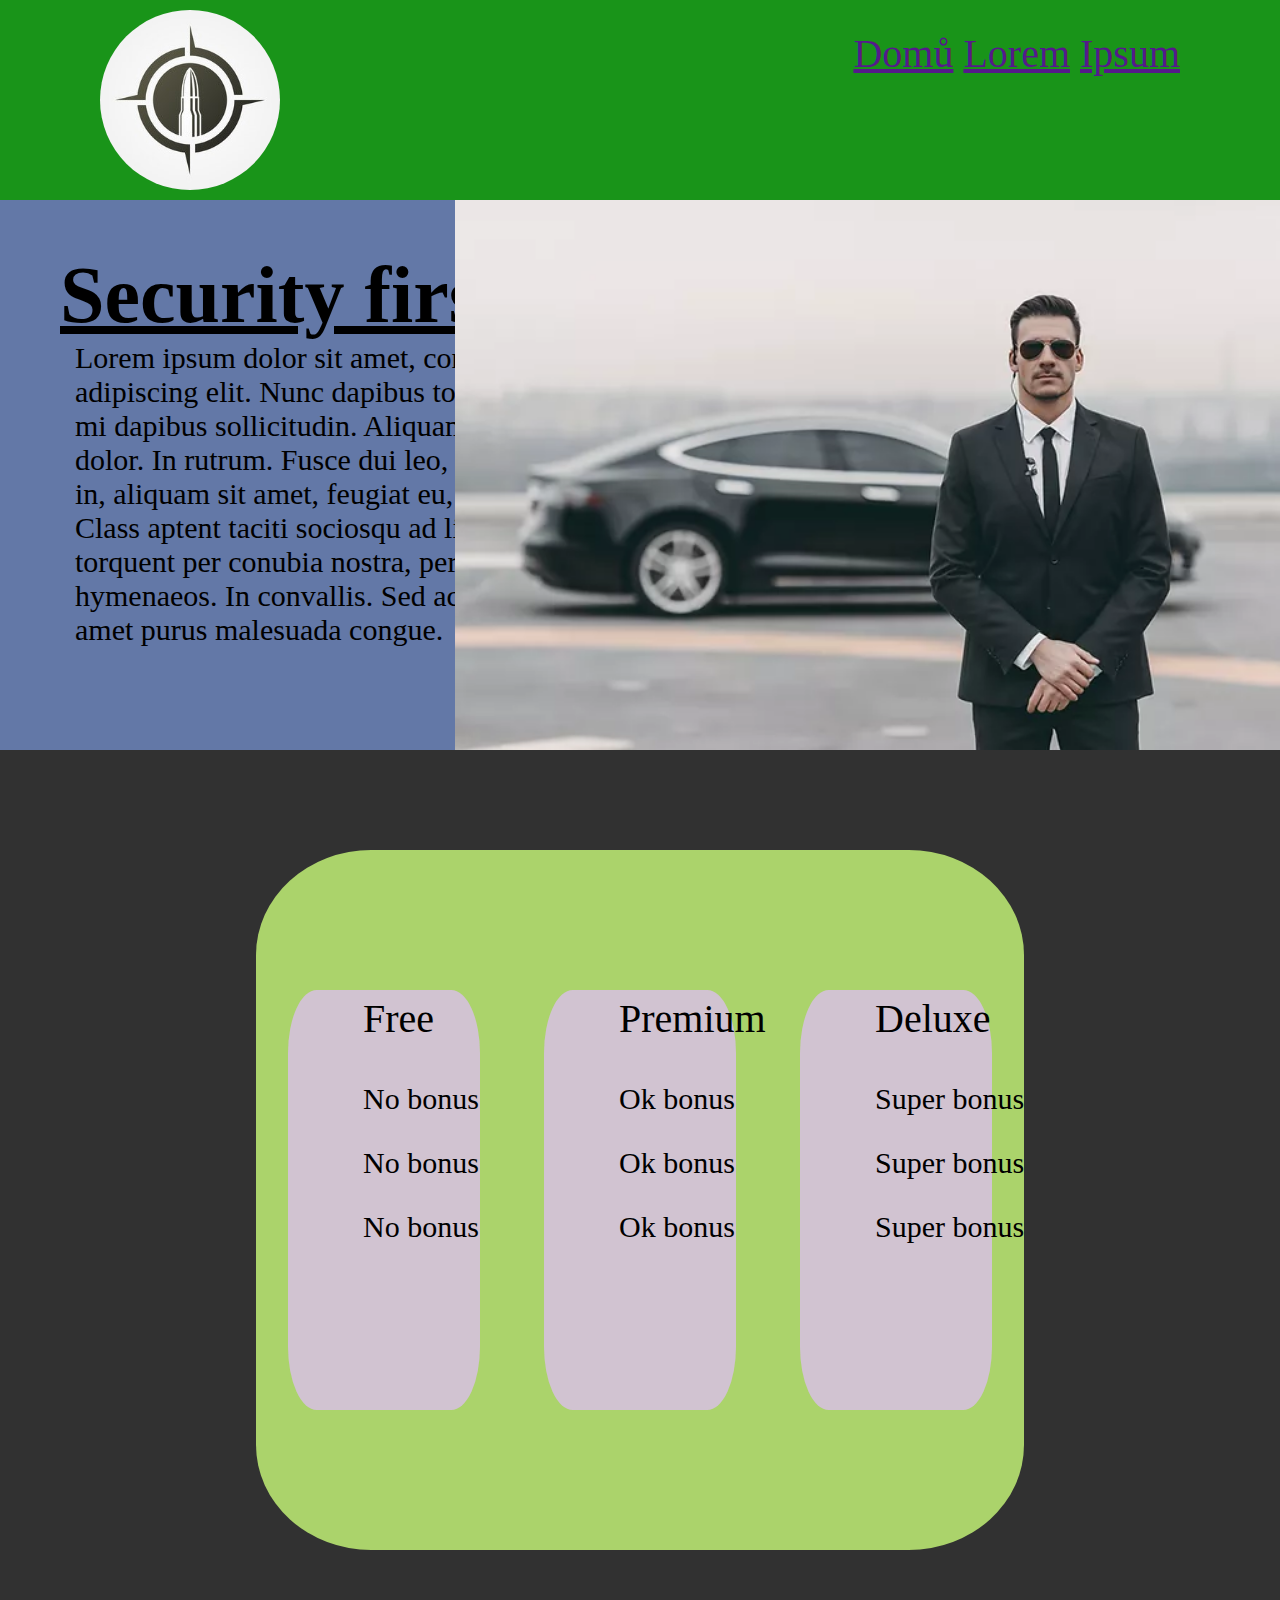
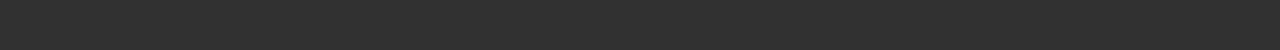
==== site/index.html @ 86f046a7 "Add files via upload" ====
<!DOCTYPE html>
<html lang="en">
<head>
	<meta charset="UTF-8">
	<meta http-equiv="X-UA-Compatible" content="IE=edge">
	<meta name="viewport" content="width=device-width, initial-scale=1.0">
	<title>Document</title>
	<link rel="stylesheet" href="index.css">
</head>

<body>
	<div class="container">
		<img src="bullet.jpg" alt="bullet" class="bullet">
		<nav>
			<ul>
				<li><a href="">Domů</a></li>
				<li><a href="">Lorem</a></li>
				<li><a href="">Ipsum</a></li>
			</ul>
		</nav>
	</div>
    <div class="container2" >
        <h1>Security first</h1>
        <p>Lorem ipsum dolor sit amet, consectetuer adipiscing elit. Nunc dapibus tortor vel mi dapibus sollicitudin. Aliquam id dolor. In rutrum. Fusce dui leo, imperdiet in, aliquam sit amet, feugiat eu, orci. Class aptent taciti sociosqu ad litora torquent per conubia nostra, per inceptos hymenaeos. In convallis. Sed ac dolor sit amet purus malesuada congue.</p>
        <img src="sec.jpg" alt="sec" class="sec">
    </div>
    <div class="container3" >
		<div class="nabidka1 nabidka" >
			<p class="hr1">Free</p>
			<p class="b1">No bonus</p>
			<p class="b1">No bonus</p>
			<p class="b1">No bonus</p>
		</div>
		<div class="nabidka2 nabidka" >
			<p class="hr2">Premium</p>
			<p class="b2">Ok bonus</p>
			<p class="b2">Ok bonus</p>
			<p class="b2">Ok bonus</p>
		</div>
		<div class="nabidka3 nabidka" >
			<p class="hr3">Deluxe</p>
			<p class="b3">Super bonus</p>
			<p class="b3">Super bonus</p>
			<p class="b3">Super bonus</p>
		</div>

    </div>
</body>
</html>
---- site/index.css ----
body { 
    margin: 0;
    padding: 0;
    background-color: rgba(0, 0, 0, 0.808); 
}

.container{
    width: 100%;
    height: 200px;
    background-color: rgb(25, 148, 25);
    margin: auto;
    margin-bottom: 0;
    display:flex;
    flex-wrap: nowrap;
 }

.bullet{
    display:inline-block;
    margin-top:10px;
    margin-left:100px;
    border-radius: 50%;
    height: 180px;
    width: 180px;
    transition: 0.3s;
  }

.bullet:hover{
    height: 200px;
    width: 200px;
    transition: 0.3s;
    margin-top:0px;
}

.container2{
    width: 100%;
    height: 550px;
    background-color: rgb(99, 120, 167);
    margin: auto;
    margin-top: 0px;
    position: relative;
}

.sec{
    width: auto;
    height: 100%;
    margin-left: 100px;
    position:absolute;
    top: 0;
    right: 0;
  }

h1{
    font-size: 80px;
    margin:auto;
    padding-top: 50px;
    padding-left: 60px;
    text-decoration: underline;
    float:left;
   }

p{
    margin-top: 0px;
    margin-left: 75px;
    font-size: 30px;
    width: 500px;
    float:bottom;
}



.container3{
    width: 60%;
    height: 700px;
    background-color: rgb(171, 211, 107);
    margin: auto;
    margin-top: 100px;
    margin-bottom: 100px;
    display: flex;
    border-radius: 15%;
}
ul{
    position:absolute;
    right: 100px;
    font-size: 40px;
    display: inline-block;
    margin-top:30px;
    margin-left: 10px;
}
li{
    display: inline-block;
    color:black;
}
.nabidka1{
    background-color: rgb(209, 195, 209);
    width: 25%;
    height: 60%;
    margin: auto;
    margin-top: 10;
    border-radius: 15%;
    transition: 0.5s;
}
.nabidka2{
    background-color: rgb(209, 195, 209);
    width: 25%;
    height: 60%;
    margin: auto;
    margin-top: 10;
    border-radius: 15%;
    transition: 0.5s;
}
.nabidka3{
    background-color: rgb(209, 195, 209);
    margin: auto;
    width: 25%;
    height: 60%;
    margin-top: 10;
    border-radius: 15%;
    transition: 0.5s;
}
.nabidka:hover{
    transform: scale(1.2);
    transition: 0.5s;
}

.hr1{
    font-size: 40px;  
    margin-top: 5px;
}
.hr2{
    font-size: 40px;  
    margin-top: 5px;
}
.hr3{
    font-size: 40px;  
    margin-top: 5px;
}
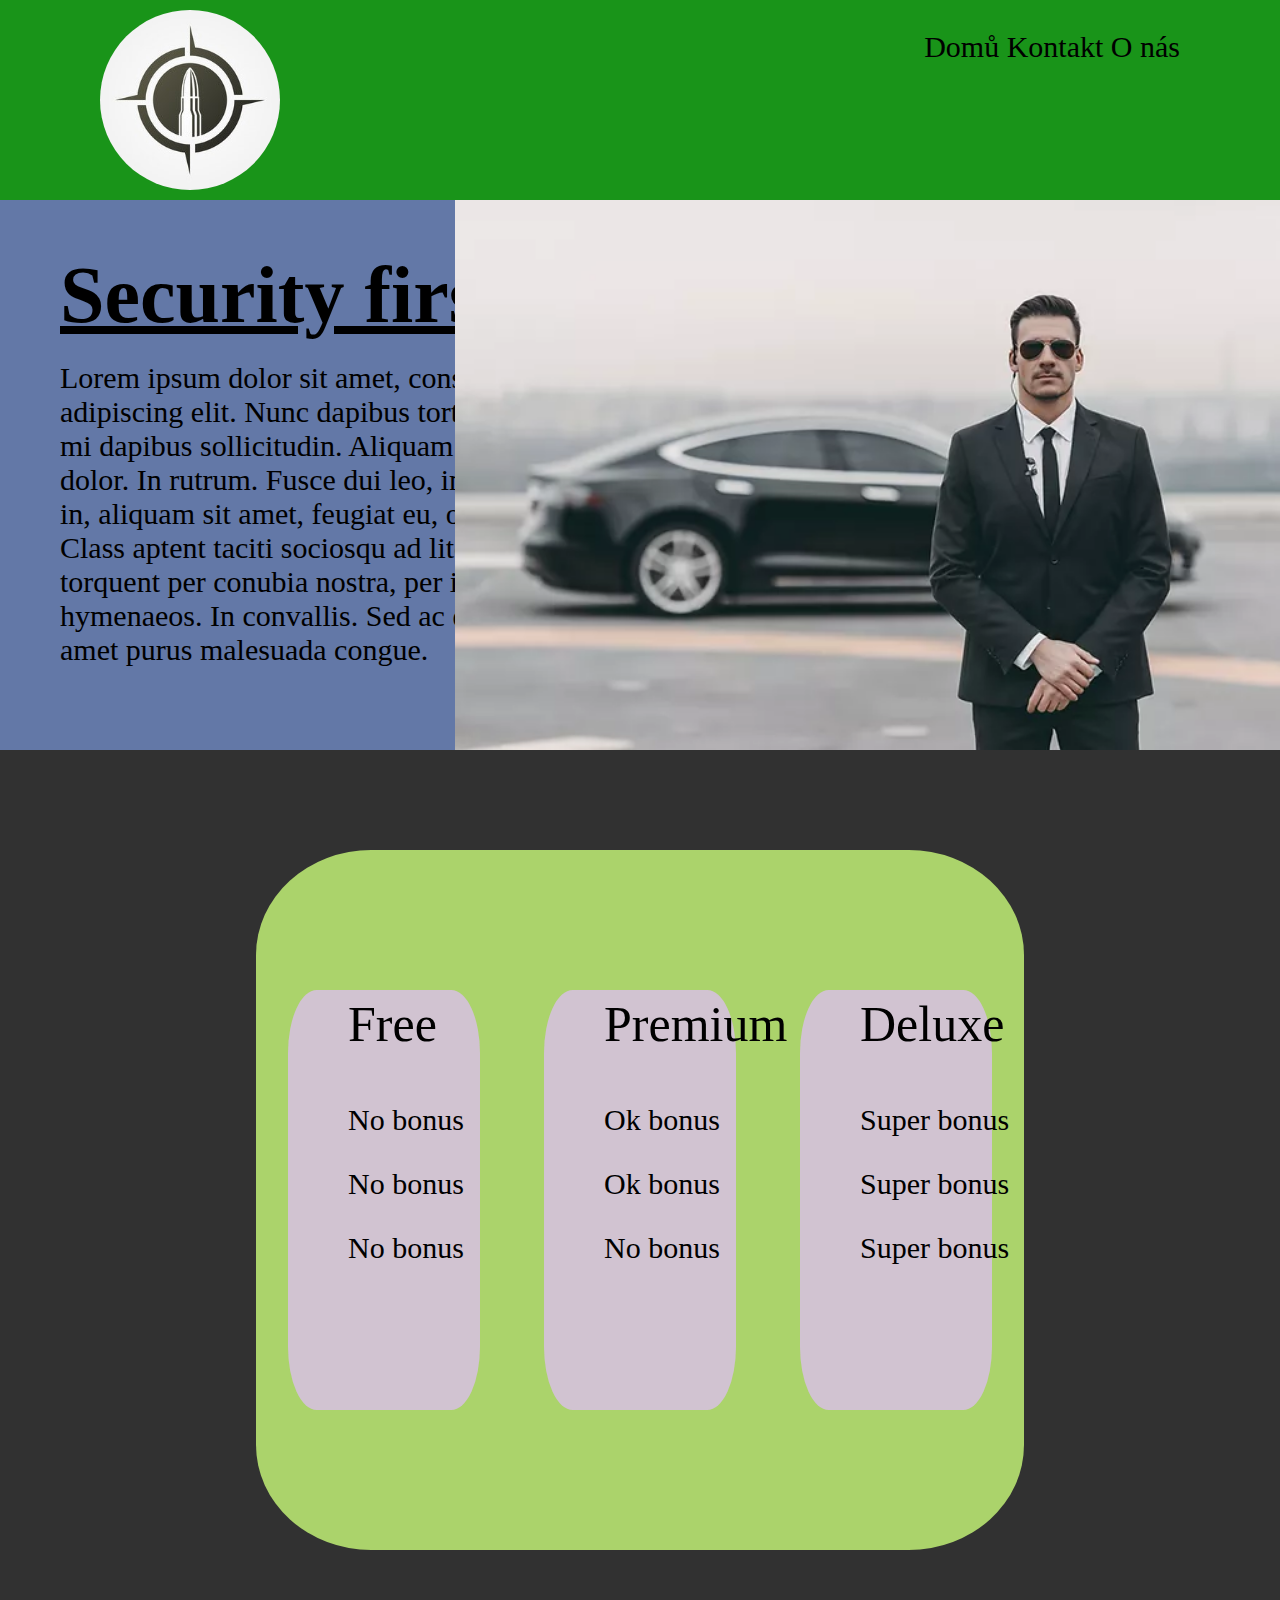
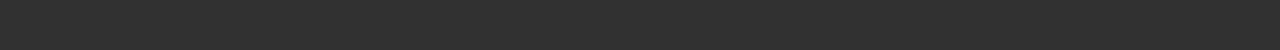
==== commit a5165d20: "Add files via upload" ====
--- a/site/index.html
+++ b/site/index.html
@@ -9,22 +9,22 @@
 </head>
 
 <body>
-	<div class="container">
+<header>
 		<img src="bullet.jpg" alt="bullet" class="bullet">
 		<nav>
 			<ul>
-				<li><a href="">Domů</a></li>
-				<li><a href="">Lorem</a></li>
-				<li><a href="">Ipsum</a></li>
+				<li><a class="domu"   href="">Domů</a></li>
+				<li><a class="kontakt"href="">Kontakt</a></li>
+				<li><a class="onas"href="">O nás</a></li>
 			</ul>
 		</nav>
-	</div>
-    <div class="container2" >
+	</header>
+    <div class="container" >
         <h1>Security first</h1>
         <p>Lorem ipsum dolor sit amet, consectetuer adipiscing elit. Nunc dapibus tortor vel mi dapibus sollicitudin. Aliquam id dolor. In rutrum. Fusce dui leo, imperdiet in, aliquam sit amet, feugiat eu, orci. Class aptent taciti sociosqu ad litora torquent per conubia nostra, per inceptos hymenaeos. In convallis. Sed ac dolor sit amet purus malesuada congue.</p>
         <img src="sec.jpg" alt="sec" class="sec">
     </div>
-    <div class="container3" >
+    <div class="container2" >
 		<div class="nabidka1 nabidka" >
 			<p class="hr1">Free</p>
 			<p class="b1">No bonus</p>
@@ -35,7 +35,7 @@
 			<p class="hr2">Premium</p>
 			<p class="b2">Ok bonus</p>
 			<p class="b2">Ok bonus</p>
-			<p class="b2">Ok bonus</p>
+			<p class="b2">No bonus</p>
 		</div>
 		<div class="nabidka3 nabidka" >
 			<p class="hr3">Deluxe</p>
--- a/site/index.css
+++ b/site/index.css
@@ -4,7 +4,7 @@
     background-color: rgba(0, 0, 0, 0.808); 
 }
 
-.container{
+header{
     width: 100%;
     height: 200px;
     background-color: rgb(25, 148, 25);
@@ -12,6 +12,7 @@
     margin-bottom: 0;
     display:flex;
     flex-wrap: nowrap;
+    transition: 0.3s;
  }
 
 .bullet{
@@ -31,7 +32,7 @@
     margin-top:0px;
 }
 
-.container2{
+.container{
     width: 100%;
     height: 550px;
     background-color: rgb(99, 120, 167);
@@ -56,19 +57,18 @@
     padding-left: 60px;
     text-decoration: underline;
     float:left;
+    margin-bottom: 20px;
    }
 
 p{
     margin-top: 0px;
-    margin-left: 75px;
+    margin-left: 60px;
     font-size: 30px;
     width: 500px;
     float:bottom;
 }
 
-
-
-.container3{
+.container2{
     width: 60%;
     height: 700px;
     background-color: rgb(171, 211, 107);
@@ -81,16 +81,21 @@
 ul{
     position:absolute;
     right: 100px;
-    font-size: 40px;
+    font-size: 30px;
     display: inline-block;
     margin-top:30px;
     margin-left: 10px;
 }
 li{
     display: inline-block;
+}
+
+a{
     color:black;
+    text-decoration: 0;
 }
-.nabidka1{
+
+.nabidka{
     background-color: rgb(209, 195, 209);
     width: 25%;
     height: 60%;
@@ -99,38 +104,34 @@
     border-radius: 15%;
     transition: 0.5s;
 }
-.nabidka2{
-    background-color: rgb(209, 195, 209);
-    width: 25%;
-    height: 60%;
-    margin: auto;
-    margin-top: 10;
-    border-radius: 15%;
-    transition: 0.5s;
-}
-.nabidka3{
-    background-color: rgb(209, 195, 209);
-    margin: auto;
-    width: 25%;
-    height: 60%;
-    margin-top: 10;
-    border-radius: 15%;
-    transition: 0.5s;
-}
+
 .nabidka:hover{
     transform: scale(1.2);
     transition: 0.5s;
 }
 
 .hr1{
-    font-size: 40px;  
+    font-size: 50px;  
     margin-top: 5px;
 }
 .hr2{
-    font-size: 40px;  
+    font-size: 50px;  
     margin-top: 5px;
 }
 .hr3{
-    font-size: 40px;  
+    font-size: 50px;  
     margin-top: 5px;
+}
+
+.domu:hover{
+    text-decoration: underline;
+    transition: 0.3s;
+}
+.kontakt:hover{
+    text-decoration: underline;
+    transition: 0.3s;
+}
+.onas:hover{
+    text-decoration: underline;
+    transition: 0.3s;
 }